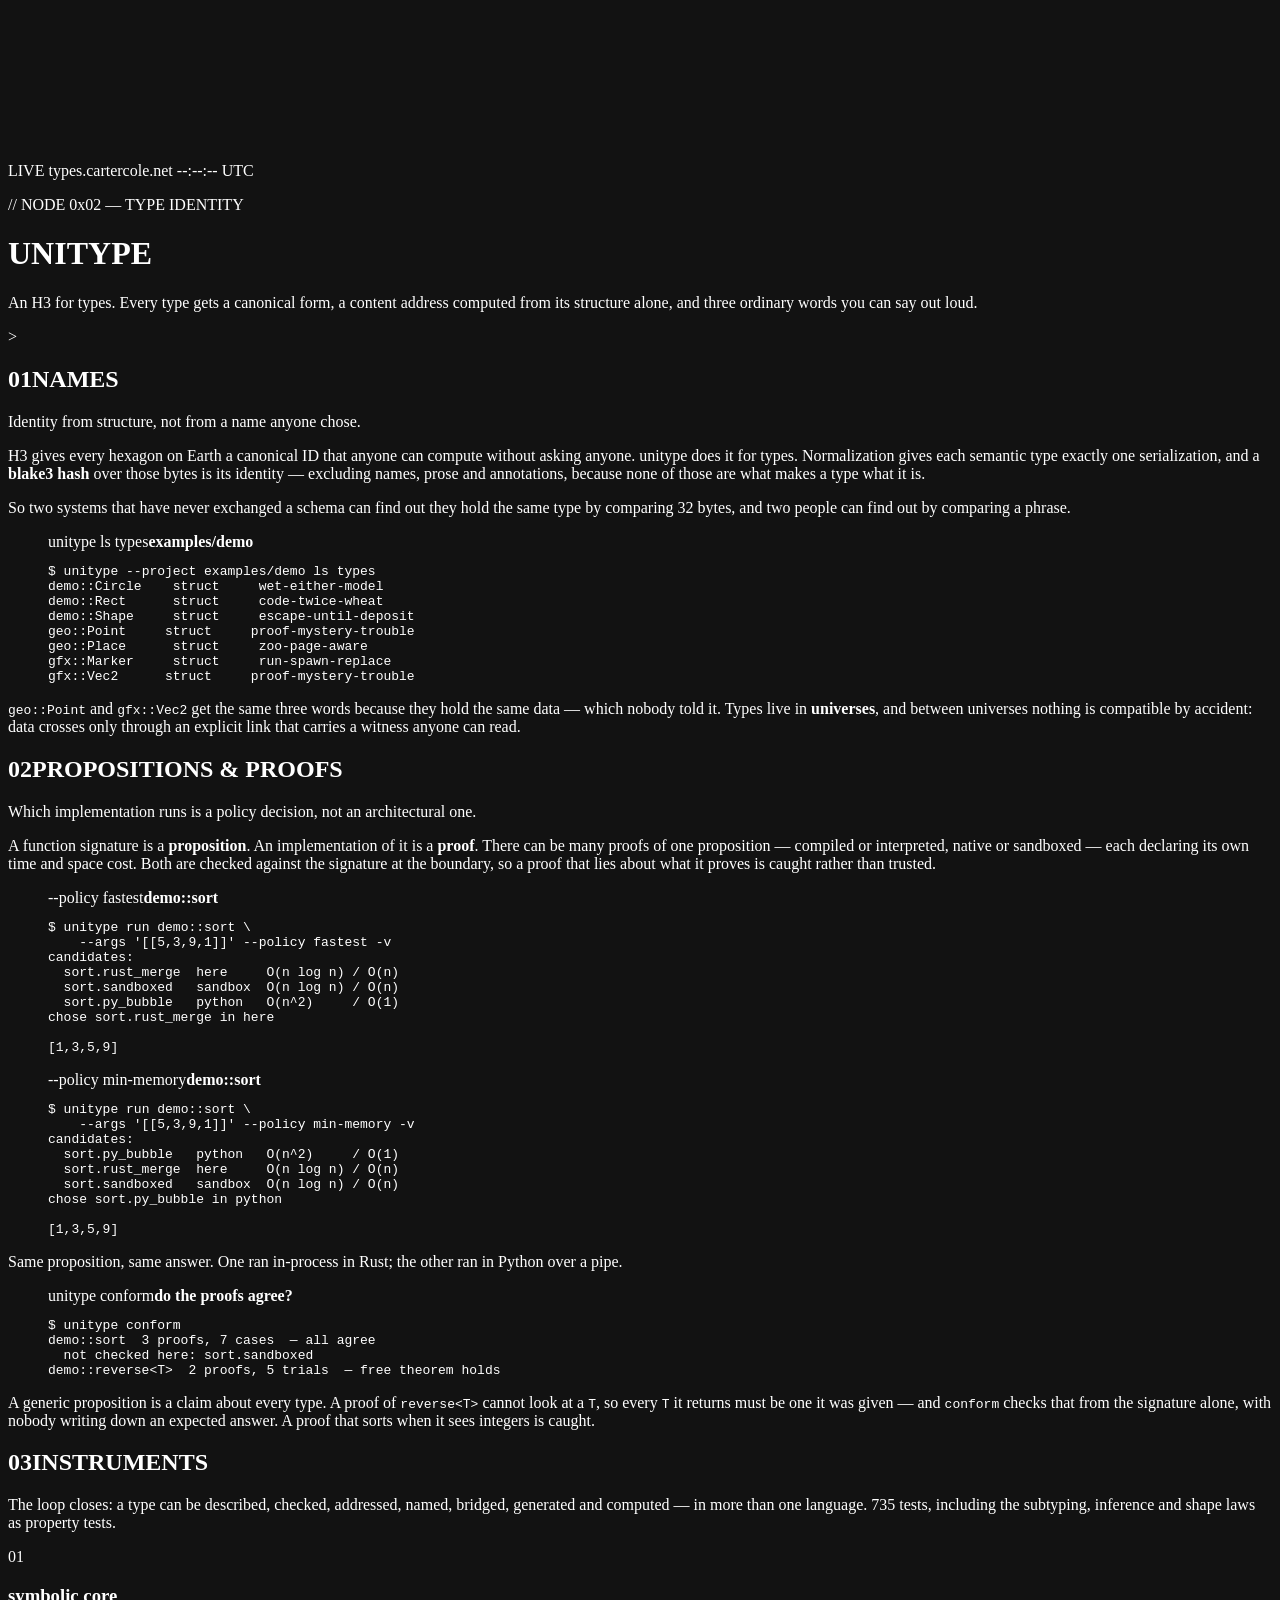
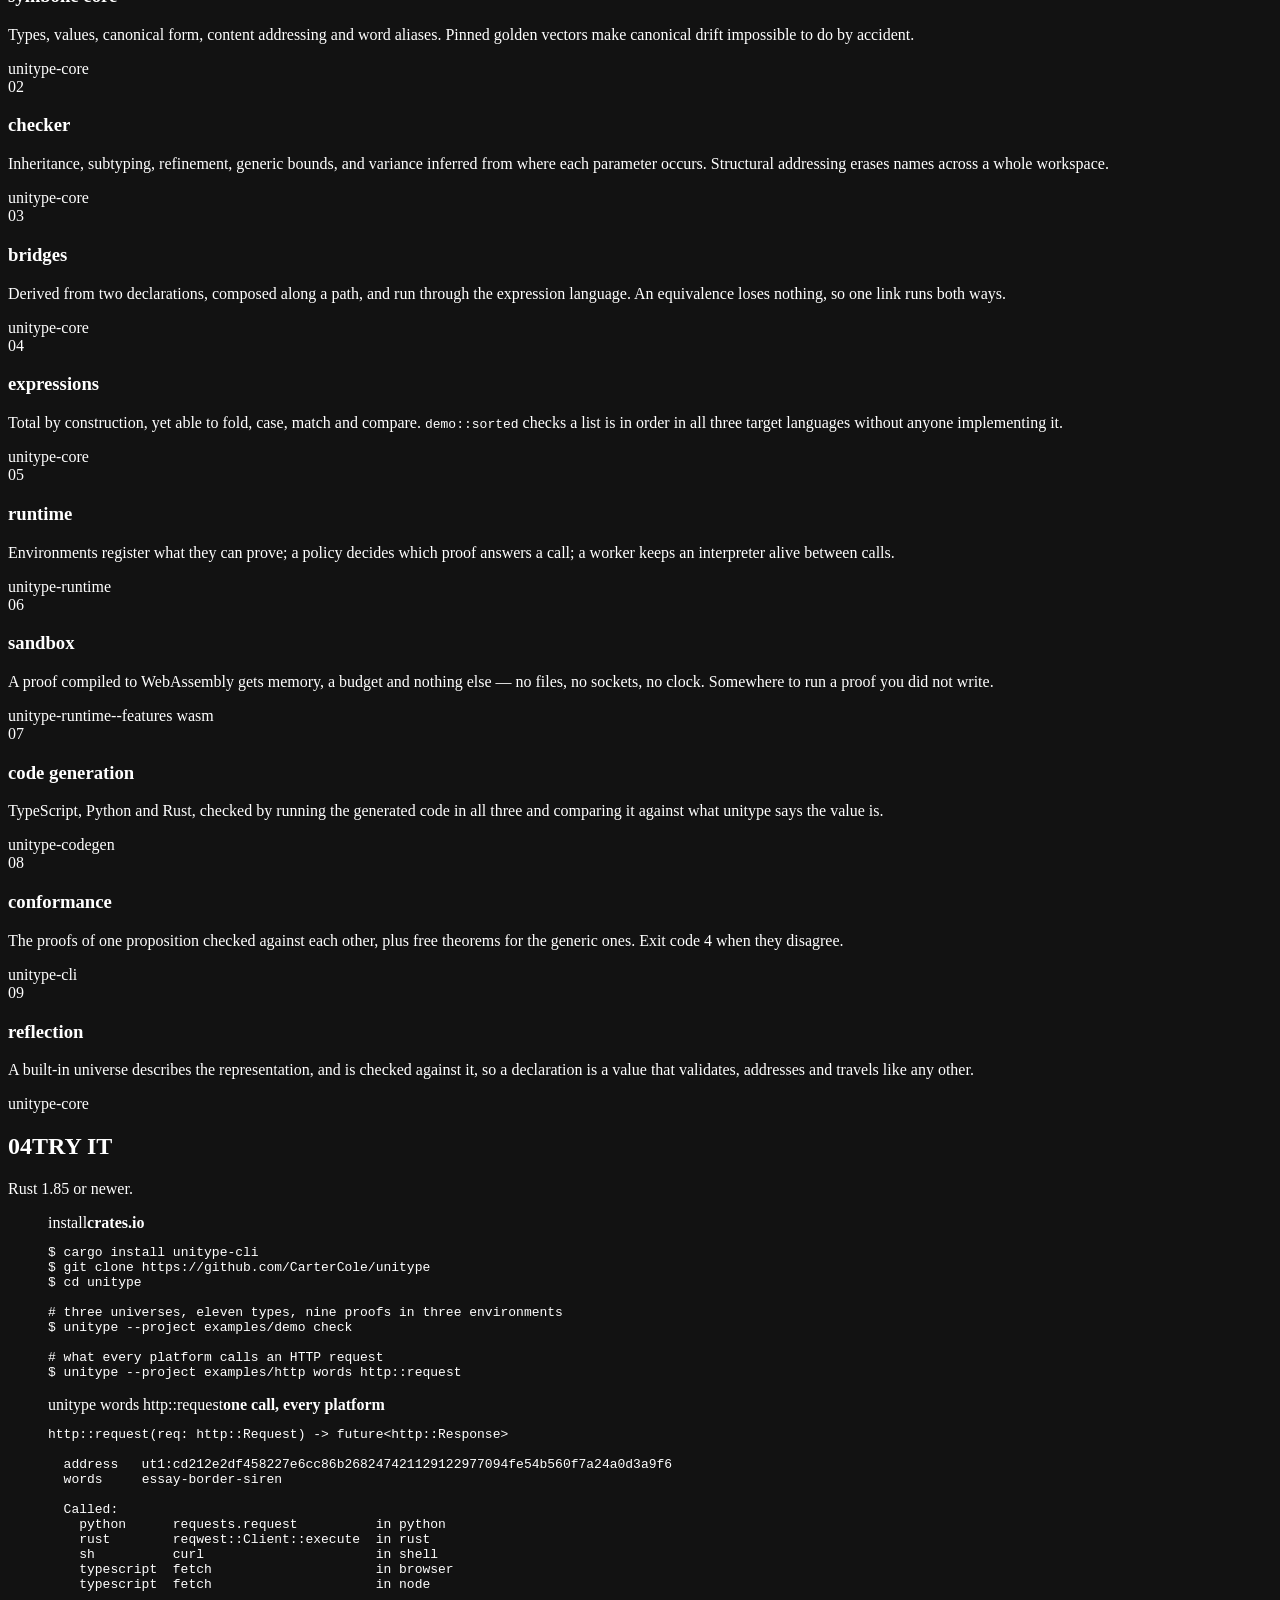
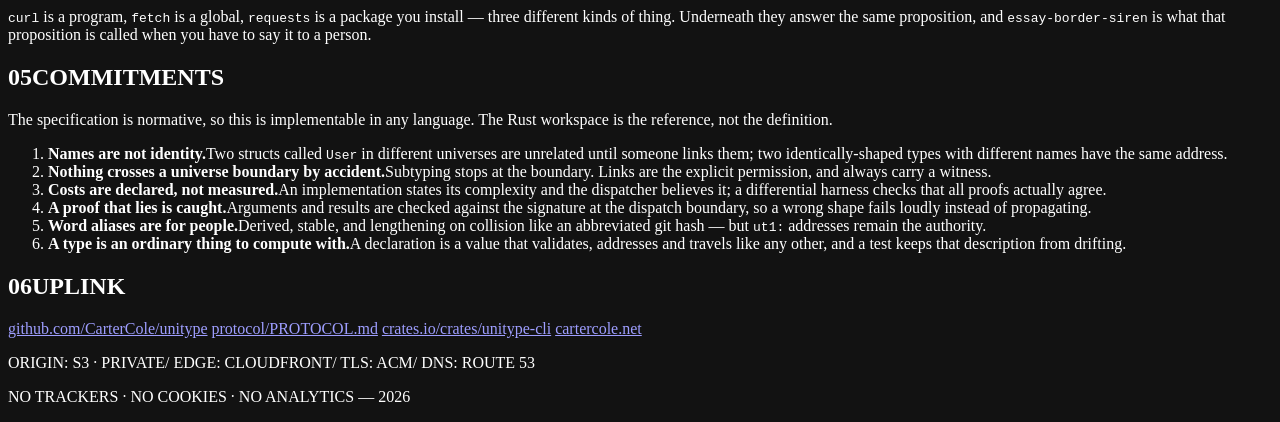
==== site/index.html @ 3aad368d "Publish unitype at types.cartercole.net A single static page in the same terminal style as cartercol" ====
<!doctype html>
<html lang="en">
<head>
<meta charset="utf-8">
<meta name="viewport" content="width=device-width, initial-scale=1">
<title>unitype — An H3 for Types</title>
<meta name="description" content="Every type gets a canonical form, a content address computed from its structure alone, and three words you can say out loud. A function signature is a proposition; an implementation is a proof.">
<meta name="color-scheme" content="dark">
<meta name="theme-color" content="#04060a">
<link rel="icon" href="/favicon.svg" type="image/svg+xml">
<link rel="canonical" href="https://types.cartercole.net/">
<meta property="og:title" content="unitype — An H3 for Types">
<meta property="og:description" content="Content-addressed types with names you can say out loud, and a runtime that treats implementations as proofs of a signature.">
<meta property="og:type" content="website">
<meta property="og:url" content="https://types.cartercole.net/">
<link rel="preconnect" href="https://fonts.googleapis.com">
<link rel="preconnect" href="https://fonts.gstatic.com" crossorigin>
<link href="https://fonts.googleapis.com/css2?family=Chakra+Petch:wght@500;600;700&family=JetBrains+Mono:wght@400;500;700&display=swap" rel="stylesheet">
<link rel="stylesheet" href="/styles.css">
</head>
<body>

<canvas id="rain" aria-hidden="true"></canvas>
<div class="crt" aria-hidden="true"></div>
<div class="sweep" aria-hidden="true"></div>

<div class="topbar" role="status">
  <span class="topbar__live"><i class="dot"></i>LIVE</span>
  <span class="topbar__host">types.cartercole.net</span>
  <span class="topbar__spacer"></span>
  <span class="topbar__clock" id="clock">--:--:-- UTC</span>
</div>

<main class="wrap">

  <header class="hero">
    <p class="hero__kicker">// NODE 0x02 &mdash; TYPE IDENTITY</p>
    <h1 class="glitch" data-text="UNITYPE">UNITYPE</h1>
    <p class="hero__sub">An H3 for types. Every type gets a canonical form, a content address computed from its structure alone, and three ordinary words you can say out loud.</p>
    <p class="hero__term"><span class="prompt">&gt;</span> <span id="typed"></span><span class="caret" aria-hidden="true"></span></p>
    <noscript><p class="hero__term"><span class="prompt">&gt;</span> geo::Point and gfx::Vec2 are proof-mystery-trouble. nobody told it.</p></noscript>
  </header>

  <section class="section" aria-labelledby="s1">
    <h2 class="sec" id="s1"><span class="sec__num">01</span><span class="sec__name">NAMES</span><span class="sec__rule"></span></h2>
    <p class="sec__note">Identity from structure, not from a name anyone chose.</p>

    <p class="prose">H3 gives every hexagon on Earth a canonical ID that anyone can compute without asking anyone. unitype does it for types. Normalization gives each semantic type exactly one serialization, and a <strong>blake3 hash</strong> over those bytes is its identity &mdash; excluding names, prose and annotations, because none of those are what makes a type what it is.</p>
    <p class="prose">So two systems that have never exchanged a schema can find out they hold the same type by comparing 32 bytes, and two people can find out by comparing a phrase.</p>

    <figure class="term">
      <figcaption class="term__bar"><span>unitype ls types</span><b>examples/demo</b></figcaption>
<pre><code><span class="p">$</span> unitype --project examples/demo ls types
demo::Circle    struct     wet-either-model
demo::Rect      struct     code-twice-wheat
demo::Shape     struct     escape-until-deposit
<span class="hl">geo::Point     struct     proof-mystery-trouble</span>
geo::Place      struct     zoo-page-aware
gfx::Marker     struct     run-spawn-replace
<span class="hl">gfx::Vec2      struct     proof-mystery-trouble</span></code></pre>
    </figure>
    <p class="cap"><code>geo::Point</code> and <code>gfx::Vec2</code> get the same three words because they hold the same data &mdash; which nobody told it. Types live in <strong>universes</strong>, and between universes nothing is compatible by accident: data crosses only through an explicit link that carries a witness anyone can read.</p>
  </section>

  <section class="section" aria-labelledby="s2">
    <h2 class="sec" id="s2"><span class="sec__num">02</span><span class="sec__name">PROPOSITIONS &amp; PROOFS</span><span class="sec__rule"></span></h2>
    <p class="sec__note">Which implementation runs is a policy decision, not an architectural one.</p>

    <p class="prose">A function signature is a <strong>proposition</strong>. An implementation of it is a <strong>proof</strong>. There can be many proofs of one proposition &mdash; compiled or interpreted, native or sandboxed &mdash; each declaring its own time and space cost. Both are checked against the signature at the boundary, so a proof that lies about what it proves is caught rather than trusted.</p>

    <div class="grid">
      <figure class="term">
        <figcaption class="term__bar"><span>--policy fastest</span><b>demo::sort</b></figcaption>
<pre><code><span class="p">$</span> unitype run demo::sort \
    --args '[[5,3,9,1]]' --policy fastest -v
candidates:
  sort.rust_merge  here     O(n log n) / O(n)
  sort.sandboxed   sandbox  O(n log n) / O(n)
  sort.py_bubble   python   O(n^2)     / O(1)
<span class="hl">chose sort.rust_merge in here</span>

<span class="ok">[1,3,5,9]</span></code></pre>
      </figure>
      <figure class="term">
        <figcaption class="term__bar"><span>--policy min-memory</span><b>demo::sort</b></figcaption>
<pre><code><span class="p">$</span> unitype run demo::sort \
    --args '[[5,3,9,1]]' --policy min-memory -v
candidates:
  sort.py_bubble   python   O(n^2)     / O(1)
  sort.rust_merge  here     O(n log n) / O(n)
  sort.sandboxed   sandbox  O(n log n) / O(n)
<span class="hl">chose sort.py_bubble in python</span>

<span class="ok">[1,3,5,9]</span></code></pre>
      </figure>
    </div>
    <p class="cap">Same proposition, same answer. One ran in-process in Rust; the other ran in Python over a pipe.</p>

    <figure class="term">
      <figcaption class="term__bar"><span>unitype conform</span><b>do the proofs agree?</b></figcaption>
<pre><code><span class="p">$</span> unitype conform
demo::sort  3 proofs, 7 cases  <span class="ok">&mdash; all agree</span>
  <span class="d">not checked here: sort.sandboxed</span>
demo::reverse&lt;T&gt;  2 proofs, 5 trials  <span class="ok">&mdash; free theorem holds</span></code></pre>
    </figure>
    <p class="cap">A generic proposition is a claim about every type. A proof of <code>reverse&lt;T&gt;</code> cannot look at a <code>T</code>, so every <code>T</code> it returns must be one it was given &mdash; and <code>conform</code> checks that from the signature alone, with nobody writing down an expected answer. A proof that sorts when it sees integers is caught.</p>
  </section>

  <section class="section" aria-labelledby="s3">
    <h2 class="sec" id="s3"><span class="sec__num">03</span><span class="sec__name">INSTRUMENTS</span><span class="sec__rule"></span></h2>
    <p class="sec__note">The loop closes: a type can be described, checked, addressed, named, bridged, generated and computed &mdash; in more than one language. 735 tests, including the subtyping, inference and shape laws as property tests.</p>
    <div class="grid grid--tight">

      <article class="card card--sm">
        <i class="scan" aria-hidden="true"></i>
        <header class="card__head"><span class="idx">01</span><h3>symbolic core</h3></header>
        <p class="desc">Types, values, canonical form, content addressing and word aliases. Pinned golden vectors make canonical drift impossible to do by accident.</p>
        <footer class="meta"><span class="chip">unitype-core</span></footer>
      </article>

      <article class="card card--sm">
        <i class="scan" aria-hidden="true"></i>
        <header class="card__head"><span class="idx">02</span><h3>checker</h3></header>
        <p class="desc">Inheritance, subtyping, refinement, generic bounds, and variance inferred from where each parameter occurs. Structural addressing erases names across a whole workspace.</p>
        <footer class="meta"><span class="chip">unitype-core</span></footer>
      </article>

      <article class="card card--sm">
        <i class="scan" aria-hidden="true"></i>
        <header class="card__head"><span class="idx">03</span><h3>bridges</h3></header>
        <p class="desc">Derived from two declarations, composed along a path, and run through the expression language. An equivalence loses nothing, so one link runs both ways.</p>
        <footer class="meta"><span class="chip">unitype-core</span></footer>
      </article>

      <article class="card card--sm">
        <i class="scan" aria-hidden="true"></i>
        <header class="card__head"><span class="idx">04</span><h3>expressions</h3></header>
        <p class="desc">Total by construction, yet able to fold, case, match and compare. <code>demo::sorted</code> checks a list is in order in all three target languages without anyone implementing it.</p>
        <footer class="meta"><span class="chip">unitype-core</span></footer>
      </article>

      <article class="card card--sm">
        <i class="scan" aria-hidden="true"></i>
        <header class="card__head"><span class="idx">05</span><h3>runtime</h3></header>
        <p class="desc">Environments register what they can prove; a policy decides which proof answers a call; a worker keeps an interpreter alive between calls.</p>
        <footer class="meta"><span class="chip">unitype-runtime</span></footer>
      </article>

      <article class="card card--sm">
        <i class="scan" aria-hidden="true"></i>
        <header class="card__head"><span class="idx">06</span><h3>sandbox</h3></header>
        <p class="desc">A proof compiled to WebAssembly gets memory, a budget and nothing else &mdash; no files, no sockets, no clock. Somewhere to run a proof you did not write.</p>
        <footer class="meta"><span class="chip">unitype-runtime</span><span class="chip">--features wasm</span></footer>
      </article>

      <article class="card card--sm">
        <i class="scan" aria-hidden="true"></i>
        <header class="card__head"><span class="idx">07</span><h3>code generation</h3></header>
        <p class="desc">TypeScript, Python and Rust, checked by running the generated code in all three and comparing it against what unitype says the value is.</p>
        <footer class="meta"><span class="chip">unitype-codegen</span></footer>
      </article>

      <article class="card card--sm">
        <i class="scan" aria-hidden="true"></i>
        <header class="card__head"><span class="idx">08</span><h3>conformance</h3></header>
        <p class="desc">The proofs of one proposition checked against each other, plus free theorems for the generic ones. Exit code 4 when they disagree.</p>
        <footer class="meta"><span class="chip">unitype-cli</span></footer>
      </article>

      <article class="card card--sm">
        <i class="scan" aria-hidden="true"></i>
        <header class="card__head"><span class="idx">09</span><h3>reflection</h3></header>
        <p class="desc">A built-in universe describes the representation, and is checked against it, so a declaration is a value that validates, addresses and travels like any other.</p>
        <footer class="meta"><span class="chip">unitype-core</span></footer>
      </article>

    </div>
  </section>

  <section class="section" aria-labelledby="s4">
    <h2 class="sec" id="s4"><span class="sec__num">04</span><span class="sec__name">TRY IT</span><span class="sec__rule"></span></h2>
    <p class="sec__note">Rust 1.85 or newer.</p>

    <figure class="term">
      <figcaption class="term__bar"><span>install</span><b>crates.io</b></figcaption>
<pre><code><span class="p">$</span> cargo install unitype-cli
<span class="p">$</span> git clone https://github.com/CarterCole/unitype
<span class="p">$</span> cd unitype

<span class="d"># three universes, eleven types, nine proofs in three environments</span>
<span class="p">$</span> unitype --project examples/demo check

<span class="d"># what every platform calls an HTTP request</span>
<span class="p">$</span> unitype --project examples/http words http::request</code></pre>
    </figure>

    <figure class="term">
      <figcaption class="term__bar"><span>unitype words http::request</span><b>one call, every platform</b></figcaption>
<pre><code>http::request(req: http::Request) -&gt; future&lt;http::Response&gt;

  address   ut1:cd212e2df458227e6cc86b268247421129122977094fe54b560f7a24a0d3a9f6
  words     <span class="hl">essay-border-siren</span>

  Called:
    python      requests.request          in python
    rust        reqwest::Client::execute  in rust
    sh          curl                      in shell
    typescript  fetch                     in browser
    typescript  fetch                     in node</code></pre>
    </figure>
    <p class="cap"><code>curl</code> is a program, <code>fetch</code> is a global, <code>requests</code> is a package you install &mdash; three different kinds of thing. Underneath they answer the same proposition, and <code>essay-border-siren</code> is what that proposition is called when you have to say it to a person.</p>
  </section>

  <section class="section" aria-labelledby="s5">
    <h2 class="sec" id="s5"><span class="sec__num">05</span><span class="sec__name">COMMITMENTS</span><span class="sec__rule"></span></h2>
    <p class="sec__note">The specification is normative, so this is implementable in any language. The Rust workspace is the reference, not the definition.</p>
    <ol class="rules">
      <li><strong>Names are not identity.</strong>Two structs called <code>User</code> in different universes are unrelated until someone links them; two identically-shaped types with different names have the same address.</li>
      <li><strong>Nothing crosses a universe boundary by accident.</strong>Subtyping stops at the boundary. Links are the explicit permission, and always carry a witness.</li>
      <li><strong>Costs are declared, not measured.</strong>An implementation states its complexity and the dispatcher believes it; a differential harness checks that all proofs actually agree.</li>
      <li><strong>A proof that lies is caught.</strong>Arguments and results are checked against the signature at the dispatch boundary, so a wrong shape fails loudly instead of propagating.</li>
      <li><strong>Word aliases are for people.</strong>Derived, stable, and lengthening on collision like an abbreviated git hash &mdash; but <code>ut1:</code> addresses remain the authority.</li>
      <li><strong>A type is an ordinary thing to compute with.</strong>A declaration is a value that validates, addresses and travels like any other, and a test keeps that description from drifting.</li>
    </ol>
  </section>

  <section class="section" aria-labelledby="s6">
    <h2 class="sec" id="s6"><span class="sec__num">06</span><span class="sec__name">UPLINK</span><span class="sec__rule"></span></h2>
    <div class="uplink">
      <a class="uplink__btn" href="https://github.com/CarterCole/unitype">github.com/CarterCole/unitype</a>
      <a class="uplink__btn" href="https://github.com/CarterCole/unitype/blob/main/protocol/PROTOCOL.md">protocol/PROTOCOL.md</a>
      <a class="uplink__btn" href="https://crates.io/crates/unitype-cli">crates.io/crates/unitype-cli</a>
      <a class="uplink__btn" href="https://cartercole.net">cartercole.net</a>
    </div>
  </section>

  <footer class="foot">
    <p class="foot__tele">
      <span>ORIGIN: S3 &#183; PRIVATE</span><span class="sep">/</span>
      <span>EDGE: CLOUDFRONT</span><span class="sep">/</span>
      <span>TLS: ACM</span><span class="sep">/</span>
      <span>DNS: ROUTE&nbsp;53</span>
    </p>
    <p class="foot__end">NO TRACKERS &#183; NO COOKIES &#183; NO ANALYTICS &#8212; <span id="year">2026</span></p>
  </footer>

</main>

<script src="/app.js" defer></script>
</body>
</html>
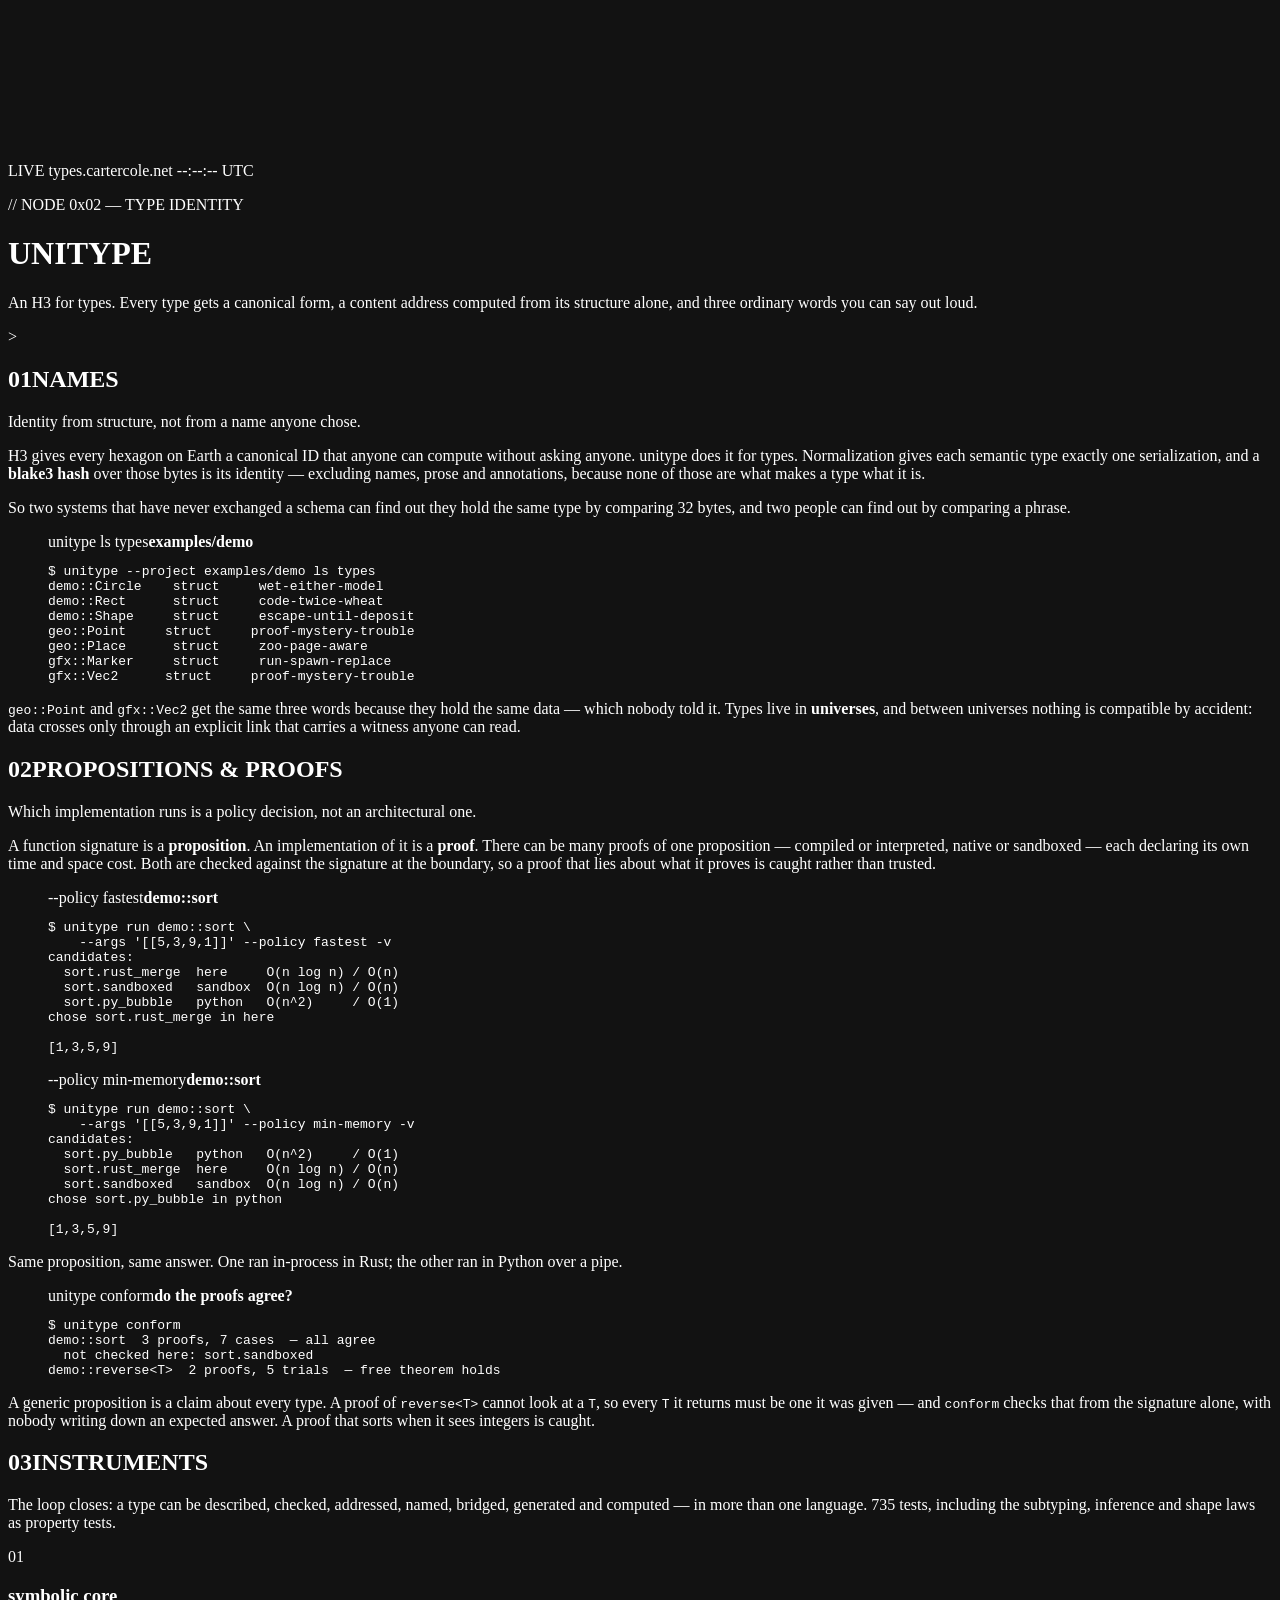
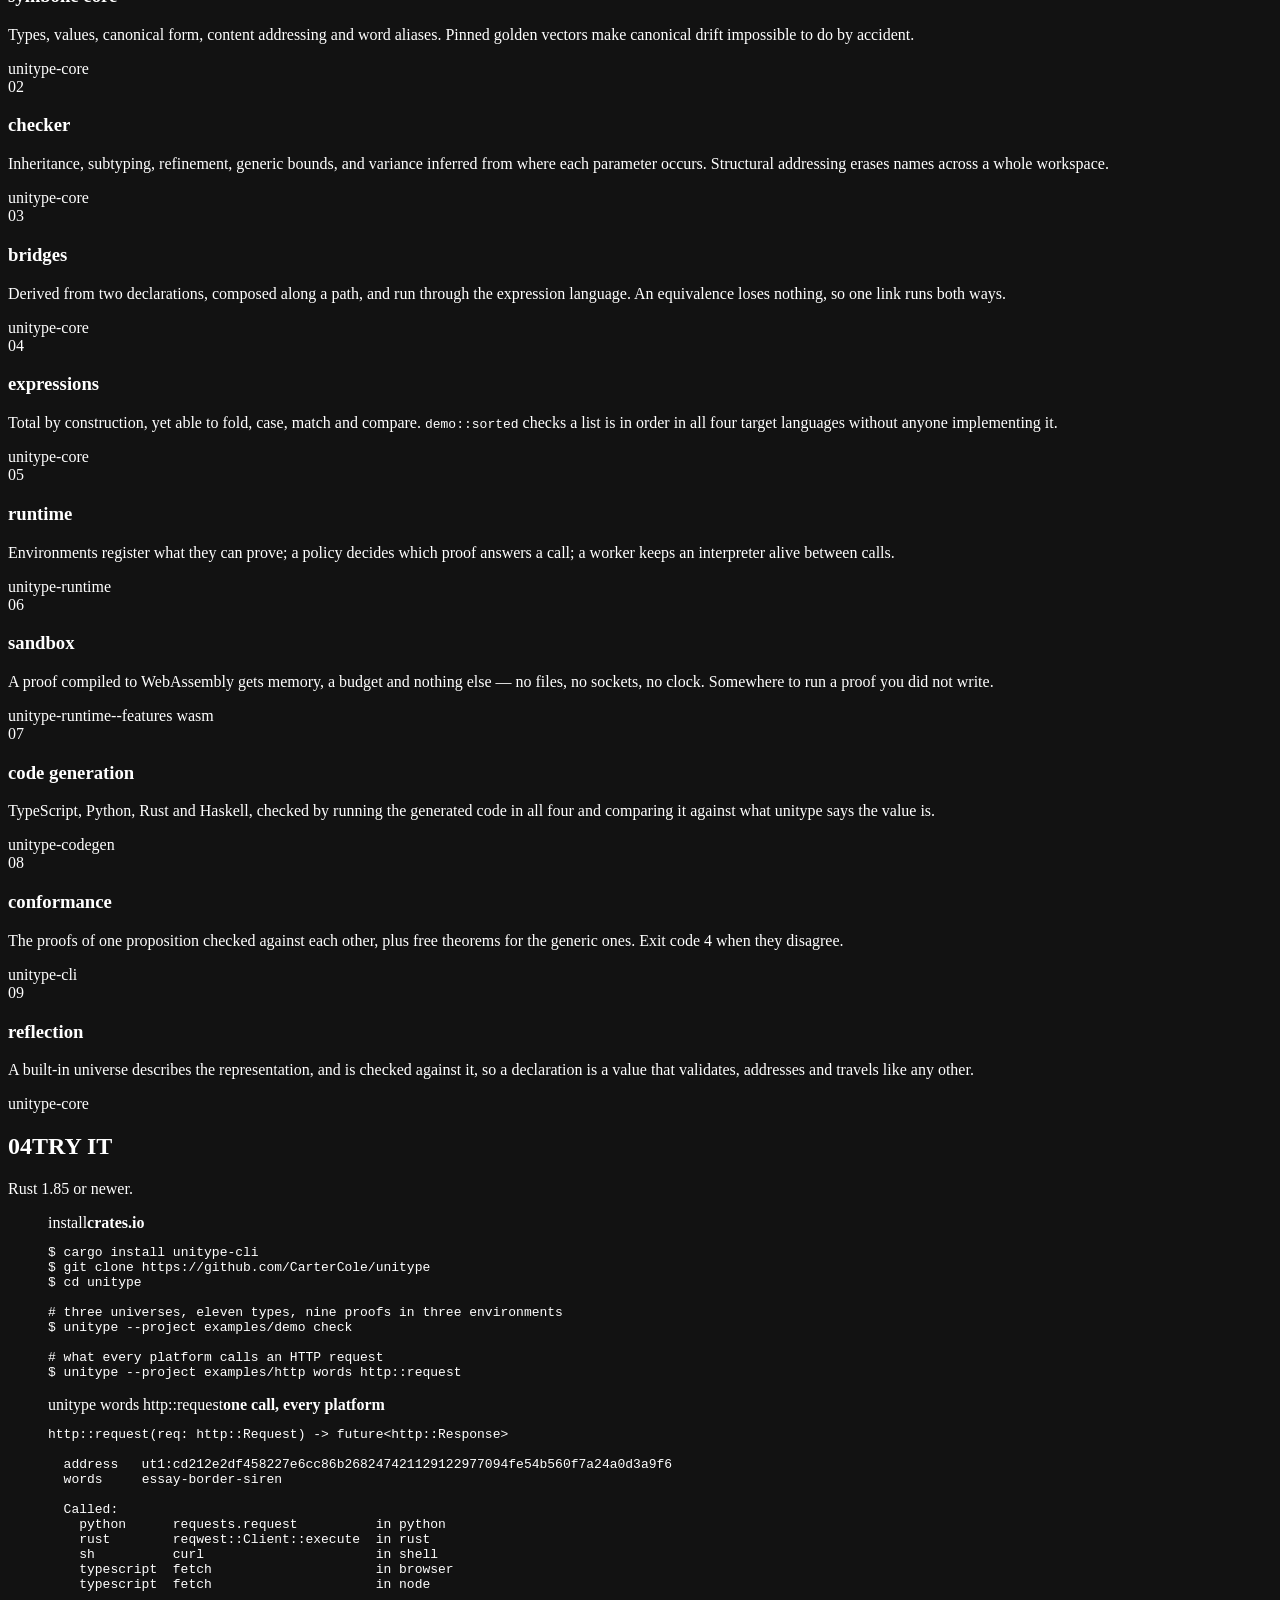
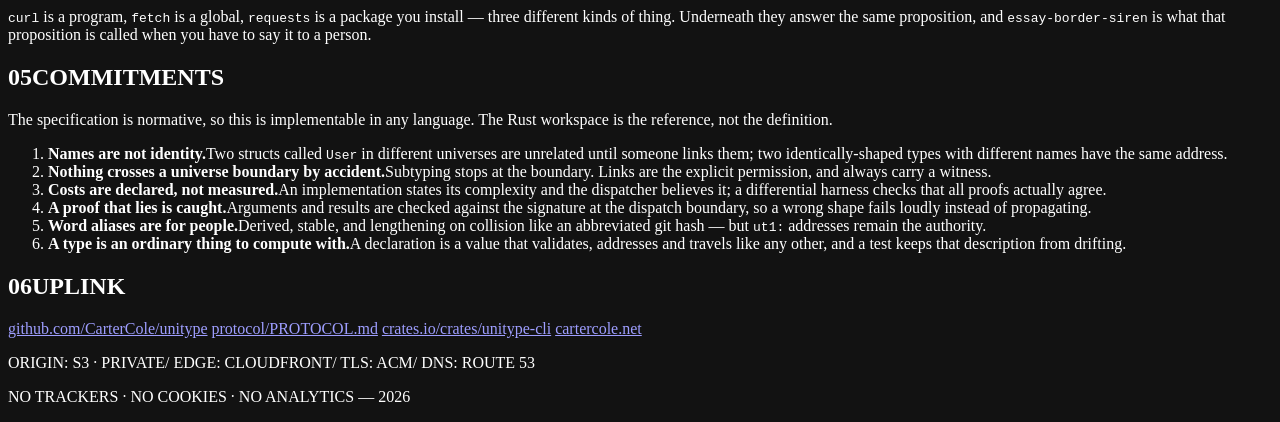
==== commit b5044b8b: "Generate Haskell, and reach a Haskell proof Haskell is a fourth backend alongside TypeScript, Python" ====
--- a/site/index.html
+++ b/site/index.html
@@ -135,7 +135,7 @@
       <article class="card card--sm">
         <i class="scan" aria-hidden="true"></i>
         <header class="card__head"><span class="idx">04</span><h3>expressions</h3></header>
-        <p class="desc">Total by construction, yet able to fold, case, match and compare. <code>demo::sorted</code> checks a list is in order in all three target languages without anyone implementing it.</p>
+        <p class="desc">Total by construction, yet able to fold, case, match and compare. <code>demo::sorted</code> checks a list is in order in all four target languages without anyone implementing it.</p>
         <footer class="meta"><span class="chip">unitype-core</span></footer>
       </article>
 
@@ -156,7 +156,7 @@
       <article class="card card--sm">
         <i class="scan" aria-hidden="true"></i>
         <header class="card__head"><span class="idx">07</span><h3>code generation</h3></header>
-        <p class="desc">TypeScript, Python and Rust, checked by running the generated code in all three and comparing it against what unitype says the value is.</p>
+        <p class="desc">TypeScript, Python, Rust and Haskell, checked by running the generated code in all four and comparing it against what unitype says the value is.</p>
         <footer class="meta"><span class="chip">unitype-codegen</span></footer>
       </article>
 
